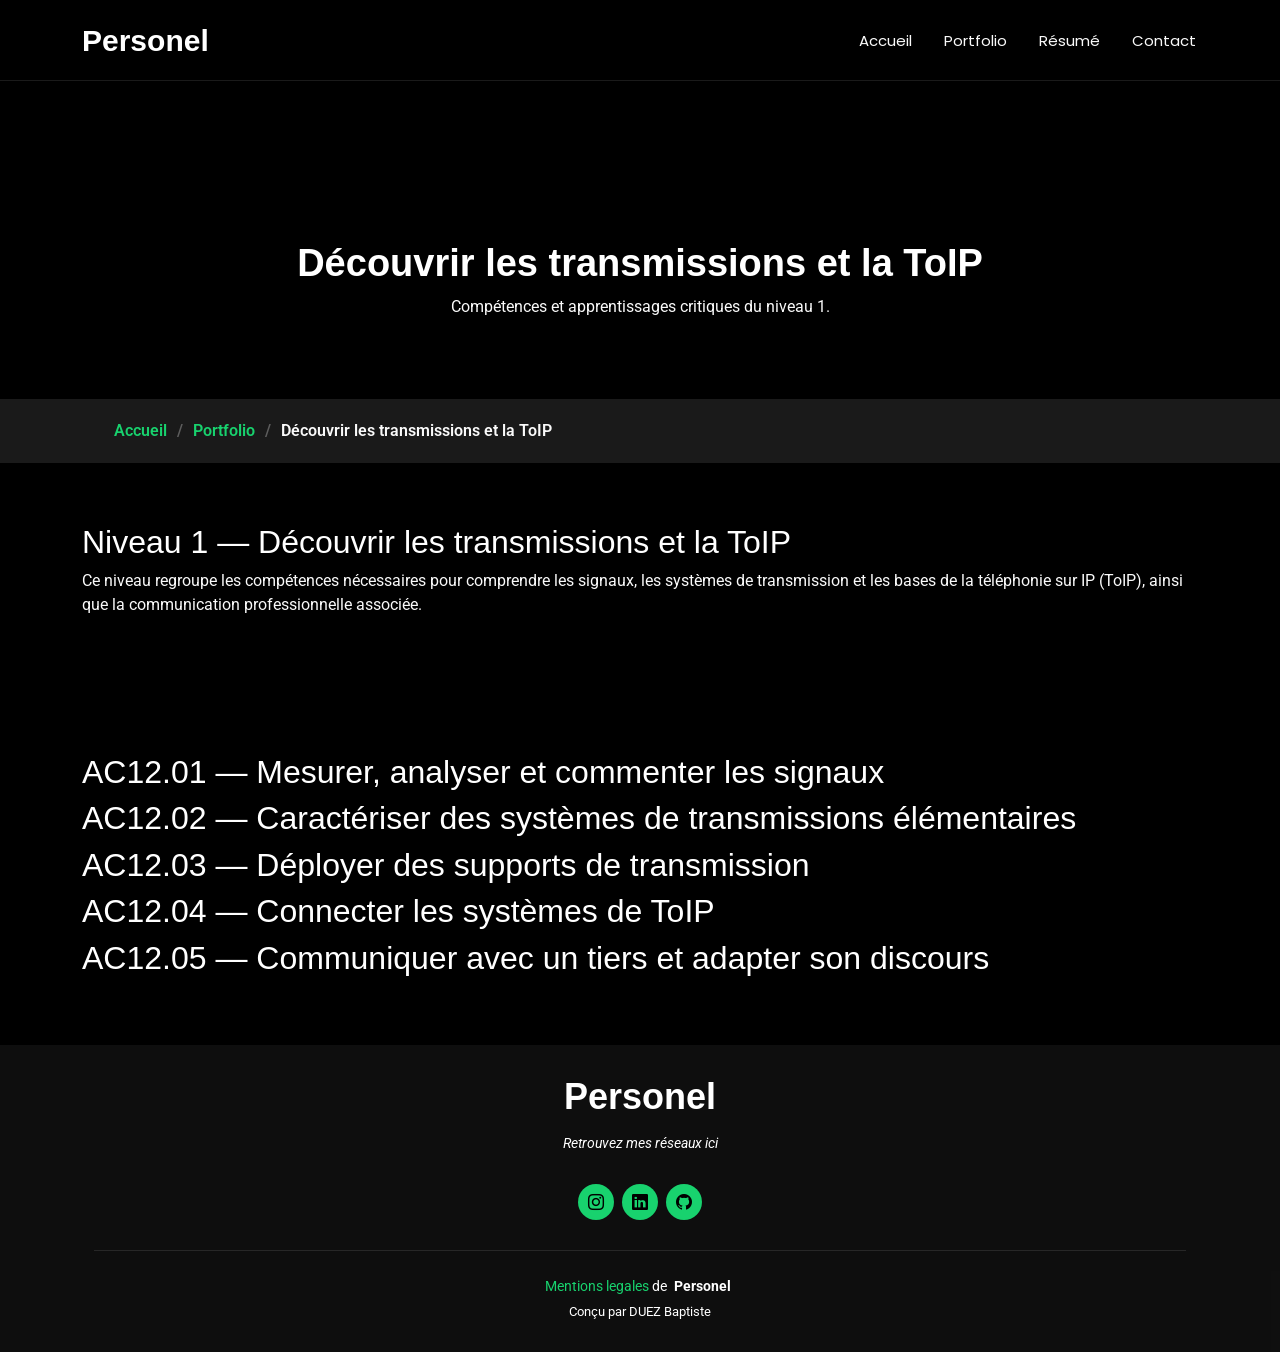
==== connecter.html @ 6147642f "mise en page de administre" ====
<!DOCTYPE html>
<html lang="fr">

<head>
  <meta charset="utf-8" />
  <meta content="width=device-width, initial-scale=1.0" name="viewport" />
  <title>Découvrir les transmissions et la ToIP - Personel</title>
  <meta name="description" content="Découvrir les transmissions et la ToIP - Niveau 1" />
  <meta name="keywords" content="transmissions, ToIP, téléphonie IP, réseau" />

  <!-- Favicons -->
  <link href="assets/img/favicon.png" rel="icon" />
  <link href="assets/img/apple-touch-icon.png" rel="apple-touch-icon" />

  <!-- Fonts -->
  <link href="https://fonts.googleapis.com" rel="preconnect" />
  <link href="https://fonts.gstatic.com" rel="preconnect" crossorigin />
  <link
    href="https://fonts.googleapis.com/css2?family=Roboto:ital,wght@0,100;0,300;0,400;0,500;0,700;0,900;1,100;1,300;1,400;1,500;1,700;1,900&family=Poppins:ital,wght@0,100;0,200;0,300;0,400;0,500;0,600;0,700;0,800;0,900&display=swap"
    rel="stylesheet"
  />

  <!-- Vendor CSS Files -->
  <link href="assets/vendor/bootstrap/css/bootstrap.min.css" rel="stylesheet" />
  <link href="assets/vendor/bootstrap-icons/bootstrap-icons.css" rel="stylesheet" />
  <link href="assets/vendor/aos/aos.css" rel="stylesheet" />
  <link href="assets/vendor/swiper/swiper-bundle.min.css" rel="stylesheet" />
  <link href="assets/vendor/glightbox/css/glightbox.min.css" rel="stylesheet" />

  <!-- Main CSS File -->
  <link href="assets/css/main.css" rel="stylesheet" />
</head>

<body class="starter-page-page">
  <header id="header" class="header d-flex align-items-center fixed-top">
    <div class="container-fluid container-xl position-relative d-flex align-items-center justify-content-between">
      <a href="index.html" class="logo d-flex align-items-center">
        <!-- <img src="assets/img/logo.webp" alt=""> -->
        <h1 class="sitename">Personel</h1>
      </a>

      <nav id="navmenu" class="navmenu">
        <ul>
          <li><a href="index.html">Accueil</a></li>
          <li><a href="portfolio1.html">Portfolio</a></li>
          <li><a href="resume.html">Résumé</a></li>
          <li><a href="contact.html">Contact</a></li>
        </ul>
        <i class="mobile-nav-toggle d-xl-none bi bi-list"></i>
      </nav>
    </div>
  </header>

  <main class="main" style="margin-top: 80px;">
    <div class="page-title" data-aos="fade">
      <div class="heading">
        <div class="container">
          <div class="row d-flex justify-content-center text-center">
            <div class="col-lg-8">
              <h1>Découvrir les transmissions et la ToIP</h1>
              <p class="mb-0">
                Compétences et apprentissages critiques du niveau 1.
              </p>
            </div>
          </div>
        </div>
      </div>

      <nav class="breadcrumbs">
        <div class="container">
          <ol>
            <li><a href="index.html">Accueil</a></li>
            <li><a href="portfolio1.html">Portfolio</a></li>
            <li class="current">Découvrir les transmissions et la ToIP</li>
          </ol>
        </div>
      </nav>
    </div>

    <div class="container">

      <!-- NIVEAU -->
      <div class="section">
        <h2>Niveau 1 — Découvrir les transmissions et la ToIP</h2>
        <p>
          Ce niveau regroupe les compétences nécessaires pour comprendre les signaux, les systèmes de transmission
          et les bases de la téléphonie sur IP (ToIP), ainsi que la communication professionnelle associée.
        </p>
      </div>

      <!-- AC12.* -->
      <div class="section">
        <h2 class="ac-title" data-target="ac12-01">AC12.01 — Mesurer, analyser et commenter les signaux</h2>
        <div id="ac12-01" class="ac-content">
          <p>
            Utilisation d’outils de mesure (oscilloscope, multimètre, analyseur) pour observer les signaux,
            interpréter leurs caractéristiques (amplitude, fréquence, forme d’onde) et en tirer des conclusions
            sur la qualité de la transmission.
          </p>
        </div>

        <h2 class="ac-title" data-target="ac12-02">AC12.02 — Caractériser des systèmes de transmissions élémentaires</h2>
        <div id="ac12-02" class="ac-content">
          <p>
            Étude des systèmes de transmission simples (analogiques et numériques), découverte de la modélisation
            mathématique de leur fonctionnement (atténuation, bande passante, bruit) et compréhension de leur impact
            sur la qualité de service.
          </p>
        </div>

        <h2 class="ac-title" data-target="ac12-03">AC12.03 — Déployer des supports de transmission</h2>
        <div id="ac12-03" class="ac-content">
          <p>
            Mise en œuvre de supports de transmission (paire torsadée, fibre optique, coaxial), respect des normes
            de câblage, tests de continuité et de performance, et documentation des installations réalisées.
          </p>
        </div>

        <h2 class="ac-title" data-target="ac12-04">AC12.04 — Connecter les systèmes de ToIP</h2>
        <div id="ac12-04" class="ac-content">
          <p>
            Découverte de la téléphonie sur IP : configuration de téléphones IP, enregistrement sur un IPBX,
            paramétrage réseau de base (VLAN voix, QoS) et vérification de la qualité des communications.
          </p>
        </div>

        <h2 class="ac-title" data-target="ac12-05">AC12.05 — Communiquer avec un tiers et adapter son discours</h2>
        <div id="ac12-05" class="ac-content">
          <p>
            Savoir échanger avec un client, un collaborateur ou un interlocuteur non technique, reformuler un besoin,
            vulgariser des notions techniques et adapter son vocabulaire, son ton et sa langue au contexte professionnel.
          </p>
        </div>
      </div>
    </div>
  </main>

  <footer id="footer" class="footer dark-background">
    <div class="container">
      <h3 class="sitename">Personel</h3>
      <p>Retrouvez mes réseaux ici</p>
      <div class="social-links d-flex justify-content-center">
        <a href="https://www.instagram.com/bapt3340/?igsh=cGdwMTJibDRyNnVz&utm_source=qr"><i class="bi bi-instagram"></i></a>
        <a href="https://www.linkedin.com/in/baptiste-duez-33872a397/?skipRedirect=true"><i class="bi bi-linkedin"></i></a>
        <a href="https://github.com/baptiste-duez"><i class="bi bi-github"></i></a>
      </div>
      <div class="container">
        <div class="copyright">
          <span><a href="mention_legals.html">Mentions legales</a></span> de <strong class="px-1 sitename">Personel</strong>
        </div>
        <div class="credits">
          Conçu par DUEZ Baptiste
        </div>
      </div>
    </div>
  </footer>

  <!-- Scroll Top -->
  <a href="#" id="scroll-top" class="scroll-top d-flex align-items-center justify-content-center">
    <i class="bi bi-arrow-up-short"></i>
  </a>

  <!-- Preloader -->
  <div id="preloader"></div>

  <!-- Vendor JS Files -->
  <script src="assets/vendor/bootstrap/js/bootstrap.bundle.min.js"></script>
  <script src="assets/vendor/php-email-form/validate.js"></script>
  <script src="assets/vendor/aos/aos.js"></script>
  <script src="assets/vendor/typed.js/typed.umd.js"></script>
  <script src="assets/vendor/purecounter/purecounter_vanilla.js"></script>
  <script src="assets/vendor/waypoints/noframework.waypoints.js"></script>
  <script src="assets/vendor/swiper/swiper-bundle.min.js"></script>
  <script src="assets/vendor/glightbox/js/glightbox.min.js"></script>
  <script src="assets/vendor/imagesloaded/imagesloaded.pkgd.min.js"></script>
  <script src="assets/vendor/isotope-layout/isotope.pkgd.min.js"></script>

  <!-- Main JS File -->
  <script src="assets/js/main.js"></script>
  <script>
    document.querySelectorAll('.ac-title').forEach(title => {
      title.addEventListener('click', () => {
        const target = document.getElementById(title.dataset.target);

        // Ferme tous les autres
        document.querySelectorAll('.ac-content').forEach(content => {
          if (content !== target) content.style.display = 'none';
        });

        // Ouvre / ferme celui cliqué
        target.style.display = (target.style.display === 'block') ? 'none' : 'block';
      });
    });
  </script>

</body>

</html>
---- assets/css/main.css ----
/**
* Template Name: Personal
* Template URL: https://bootstrapmade.com/personal-free-resume-bootstrap-template/
* Updated: Mar 05 2025 with Bootstrap v5.3.3
* Author: BootstrapMade.com
* License: https://bootstrapmade.com/license/
*/

/*--------------------------------------------------------------
# Font & Color Variables
# Help: https://bootstrapmade.com/color-system/
--------------------------------------------------------------*/
/* Fonts */
:root {
  --default-font: "Roboto",  system-ui, -apple-system, "Segoe UI", Roboto, "Helvetica Neue", Arial, "Noto Sans", "Liberation Sans", sans-serif, "Apple Color Emoji", "Segoe UI Emoji", "Segoe UI Symbol", "Noto Color Emoji";
  --heading-font: "Raleway",  sans-serif;
  --nav-font: "Poppins",  sans-serif;
}

/* Global Colors - The following color variables are used throughout the website. Updating them here will change the color scheme of the entire website */
:root { 
  --background-color: #000000; /* Background color for the entire website, including individual sections */
  --default-color: #fafafa; /* Default color used for the majority of the text content across the entire website */
  --heading-color: #ffffff; /* Color for headings, subheadings and title throughout the website */
  --accent-color: #18d26e; /* Accent color that represents your brand on the website. It's used for buttons, links, and other elements that need to stand out */
  --surface-color: #1a1a1a; /* The surface color is used as a background of boxed elements within sections, such as cards, icon boxes, or other elements that require a visual separation from the global background. */
  --contrast-color: #000000; /* Contrast color for text, ensuring readability against backgrounds of accent, heading, or default colors. */
}

/* Nav Menu Colors - The following color variables are used specifically for the navigation menu. They are separate from the global colors to allow for more customization options */
:root {
  --nav-color: #fafafa;  /* The default color of the main navmenu links */
  --nav-hover-color: #18d26e; /* Applied to main navmenu links when they are hovered over or active */
  --nav-mobile-background-color: #1a1a1a; /* Used as the background color for mobile navigation menu */
  --nav-dropdown-background-color: #1a1a1a; /* Used as the background color for dropdown items that appear when hovering over primary navigation items */
  --nav-dropdown-color: #fafafa; /* Used for navigation links of the dropdown items in the navigation menu. */
  --nav-dropdown-hover-color: #18d26e; /* Similar to --nav-hover-color, this color is applied to dropdown navigation links when they are hovered over. */
}

/* Color Presets - These classes override global colors when applied to any section or element, providing reuse of the sam color scheme. */

.light-background {
  --background-color: #1a1a1a;
  --surface-color: #343434;
}

.dark-background {
  --background-color: rgba(15, 15, 15, 0.975);
  --default-color: #ffffff;
  --heading-color: #ffffff;
  --surface-color: #292929f9;
  --contrast-color: #000000;
}

/* Smooth scroll */
:root {
  scroll-behavior: smooth;
}

/*--------------------------------------------------------------
# General Styling & Shared Classes
--------------------------------------------------------------*/
body {
  color: var(--default-color);
  background-color: var(--background-color);
  font-family: var(--default-font);
}

a {
  color: var(--accent-color);
  text-decoration: none;
  transition: 0.3s;
}

a:hover {
  color: color-mix(in srgb, var(--accent-color), transparent 25%);
  text-decoration: none;
}

h1,
h2,
h3,
h4,
h5,
h6 {
  color: var(--heading-color);
  font-family: var(--heading-font);
}

/* PHP Email Form Messages
------------------------------*/
.php-email-form .error-message {
  display: none;
  background: #df1529;
  color: #ffffff;
  text-align: left;
  padding: 15px;
  margin-bottom: 24px;
  font-weight: 600;
}

.php-email-form .sent-message {
  display: none;
  color: #ffffff;
  background: #059652;
  text-align: center;
  padding: 15px;
  margin-bottom: 24px;
  font-weight: 600;
}

.php-email-form .loading {
  display: none;
  background: var(--surface-color);
  text-align: center;
  padding: 15px;
  margin-bottom: 24px;
}

.php-email-form .loading:before {
  content: "";
  display: inline-block;
  border-radius: 50%;
  width: 24px;
  height: 24px;
  margin: 0 10px -6px 0;
  border: 3px solid var(--accent-color);
  border-top-color: var(--surface-color);
  animation: php-email-form-loading 1s linear infinite;
}

@keyframes php-email-form-loading {
  0% {
    transform: rotate(0deg);
  }

  100% {
    transform: rotate(360deg);
  }
}

/*--------------------------------------------------------------
# Global Header
--------------------------------------------------------------*/
.header {
  --background-color: rgba(0, 0, 0, 0);
  color: var(--default-color);
  background-color: var(--background-color);
  padding: 15px 0;
  transition: all 0.5s;
  z-index: 997;
}

.header .logo {
  line-height: 1;
}

.header .logo img {
  max-height: 32px;
  margin-right: 8px;
}

.header .logo h1 {
  font-size: 30px;
  margin: 0;
  font-weight: 700;
  color: var(--heading-color);
}

.scrolled .header {
  box-shadow: 0px 0 18px rgba(0, 0, 0, 0.1);
}

/* Global Header on Scroll
------------------------------*/
.scrolled .header {
  --background-color: rgba(0, 0, 0, 0.8);
}

/*--------------------------------------------------------------
# Navigation Menu
--------------------------------------------------------------*/
/* Desktop Navigation */
@media (min-width: 1200px) {
  .navmenu {
    padding: 0;
  }

  .navmenu ul {
    margin: 0;
    padding: 0;
    display: flex;
    list-style: none;
    align-items: center;
  }

  .navmenu li {
    position: relative;
  }

  .navmenu>ul>li {
    white-space: nowrap;
    padding: 15px 14px;
  }

  .navmenu>ul>li:last-child {
    padding-right: 0;
  }

  .navmenu a,
  .navmenu a:focus {
    color: var(--nav-color);
    font-size: 15px;
    padding: 0 2px;
    font-family: var(--nav-font);
    font-weight: 400;
    display: flex;
    align-items: center;
    justify-content: space-between;
    white-space: nowrap;
    transition: 0.3s;
    position: relative;
  }

  .navmenu a i,
  .navmenu a:focus i {
    font-size: 12px;
    line-height: 0;
    margin-left: 5px;
    transition: 0.3s;
  }

  .navmenu>ul>li>a:before {
    content: "";
    position: absolute;
    height: 2px;
    bottom: -6px;
    left: 0;
    background-color: var(--nav-hover-color);
    visibility: hidden;
    width: 0px;
    transition: all 0.3s ease-in-out 0s;
  }

  .navmenu a:hover:before,
  .navmenu li:hover>a:before,
  .navmenu .active:before {
    visibility: visible;
    width: 25px;
  }

  .navmenu li:hover>a,
  .navmenu .active,
  .navmenu .active:focus {
    color: var(--nav-hover-color);
  }

  .navmenu .dropdown ul {
    margin: 0;
    padding: 10px 0;
    background: var(--nav-dropdown-background-color);
    display: block;
    position: absolute;
    visibility: hidden;
    left: 14px;
    top: 130%;
    opacity: 0;
    transition: 0.3s;
    border-radius: 4px;
    z-index: 99;
    box-shadow: 0px 0px 30px rgba(0, 0, 0, 0.1);
  }

  .navmenu .dropdown ul li {
    min-width: 200px;
  }

  .navmenu .dropdown ul a {
    padding: 10px 20px;
    font-size: 15px;
    text-transform: none;
    color: var(--nav-dropdown-color);
  }

  .navmenu .dropdown ul a i {
    font-size: 12px;
  }

  .navmenu .dropdown ul a:hover,
  .navmenu .dropdown ul .active:hover,
  .navmenu .dropdown ul li:hover>a {
    color: var(--nav-dropdown-hover-color);
  }

  .navmenu .dropdown:hover>ul {
    opacity: 1;
    top: 100%;
    visibility: visible;
  }

  .navmenu .dropdown .dropdown ul {
    top: 0;
    left: -90%;
    visibility: hidden;
  }

  .navmenu .dropdown .dropdown:hover>ul {
    opacity: 1;
    top: 0;
    left: -100%;
    visibility: visible;
  }
}

/* Mobile Navigation */
@media (max-width: 1199px) {
  .mobile-nav-toggle {
    color: var(--nav-color);
    font-size: 28px;
    line-height: 0;
    margin-right: 10px;
    cursor: pointer;
    transition: color 0.3s;
  }

  .navmenu {
    padding: 0;
    z-index: 9997;
  }

  .navmenu ul {
    display: none;
    list-style: none;
    position: absolute;
    inset: 60px 20px 20px 20px;
    padding: 10px 0;
    margin: 0;
    border-radius: 6px;
    background-color: var(--nav-mobile-background-color);
    border: 1px solid color-mix(in srgb, var(--default-color), transparent 90%);
    box-shadow: none;
    overflow-y: auto;
    transition: 0.3s;
    z-index: 9998;
  }

  .navmenu a,
  .navmenu a:focus {
    color: var(--nav-dropdown-color);
    padding: 10px 20px;
    font-family: var(--nav-font);
    font-size: 17px;
    font-weight: 500;
    display: flex;
    align-items: center;
    justify-content: space-between;
    white-space: nowrap;
    transition: 0.3s;
  }

  .navmenu a i,
  .navmenu a:focus i {
    font-size: 12px;
    line-height: 0;
    margin-left: 5px;
    width: 30px;
    height: 30px;
    display: flex;
    align-items: center;
    justify-content: center;
    border-radius: 50%;
    transition: 0.3s;
    background-color: color-mix(in srgb, var(--accent-color), transparent 90%);
  }

  .navmenu a i:hover,
  .navmenu a:focus i:hover {
    background-color: var(--accent-color);
    color: var(--contrast-color);
  }

  .navmenu a:hover,
  .navmenu .active,
  .navmenu .active:focus {
    color: var(--nav-dropdown-hover-color);
  }

  .navmenu .active i,
  .navmenu .active:focus i {
    background-color: var(--accent-color);
    color: var(--contrast-color);
    transform: rotate(180deg);
  }

  .navmenu .dropdown ul {
    position: static;
    display: none;
    z-index: 99;
    padding: 10px 0;
    margin: 10px 20px;
    background-color: var(--nav-dropdown-background-color);
    transition: all 0.5s ease-in-out;
  }

  .navmenu .dropdown ul ul {
    background-color: rgba(33, 37, 41, 0.1);
  }

  .navmenu .dropdown>.dropdown-active {
    display: block;
    background-color: rgba(33, 37, 41, 0.03);
  }

  .mobile-nav-active {
    overflow: hidden;
  }

  .mobile-nav-active .mobile-nav-toggle {
    color: #fff;
    position: absolute;
    font-size: 32px;
    top: 15px;
    right: 15px;
    margin-right: 0;
    z-index: 9999;
  }

  .mobile-nav-active .navmenu {
    position: fixed;
    overflow: hidden;
    inset: 0;
    background: rgba(33, 37, 41, 0.8);
    transition: 0.3s;
  }

  .mobile-nav-active .navmenu>ul {
    display: block;
  }
}

/*--------------------------------------------------------------
# Global Footer
--------------------------------------------------------------*/
.footer {
  color: var(--default-color);
  background-color: var(--background-color);
  font-size: 14px;
  text-align: center;
  padding: 30px 0;
  position: relative;
}

.footer h3 {
  font-size: 36px;
  font-weight: 700;
  position: relative;
  padding: 0;
  margin: 0 0 15px 0;
}

.footer p {
  font-size: 15;
  font-style: italic;
  padding: 0;
  margin: 0 0 30px 0;
}

.footer .social-links {
  margin: 0 0 30px 0;
}

.footer .social-links a {
  font-size: 16px;
  display: flex;
  align-items: center;
  justify-content: center;
  background: var(--accent-color);
  color: var(--contrast-color);
  line-height: 1;
  margin: 0 4px;
  border-radius: 50%;
  text-align: center;
  width: 36px;
  height: 36px;
  transition: 0.3s;
}

.footer .social-links a:hover {
  background: color-mix(in srgb, var(--accent-color), transparent 20%);
  text-decoration: none;
}

.footer .copyright {
  padding-top: 25px;
  border-top: 1px solid color-mix(in srgb, var(--default-color), transparent 90%);
}

.footer .credits {
  font-size: 13px;
  padding-top: 5px;
}

/*--------------------------------------------------------------
# Preloader
--------------------------------------------------------------*/
#preloader {
  position: fixed;
  inset: 0;
  z-index: 999999;
  overflow: hidden;
  background: var(--background-color);
  transition: all 0.6s ease-out;
}

#preloader:before {
  content: "";
  position: fixed;
  top: calc(50% - 30px);
  left: calc(50% - 30px);
  border: 6px solid #ffffff;
  border-color: var(--accent-color) transparent var(--accent-color) transparent;
  border-radius: 50%;
  width: 60px;
  height: 60px;
  animation: animate-preloader 1.5s linear infinite;
}

@keyframes animate-preloader {
  0% {
    transform: rotate(0deg);
  }

  100% {
    transform: rotate(360deg);
  }
}

/*--------------------------------------------------------------
# Scroll Top Button
--------------------------------------------------------------*/
.scroll-top {
  position: fixed;
  visibility: hidden;
  opacity: 0;
  right: 15px;
  bottom: -15px;
  z-index: 99999;
  background-color: var(--accent-color);
  width: 44px;
  height: 44px;
  border-radius: 50px;
  transition: all 0.4s;
}

.scroll-top i {
  font-size: 24px;
  color: var(--contrast-color);
  line-height: 0;
}

.scroll-top:hover {
  background-color: color-mix(in srgb, var(--accent-color), transparent 20%);
  color: var(--contrast-color);
}

.scroll-top.active {
  visibility: visible;
  opacity: 1;
  bottom: 15px;
}

/*--------------------------------------------------------------
# Disable aos animation delay on mobile devices
--------------------------------------------------------------*/
@media screen and (max-width: 768px) {
  [data-aos-delay] {
    transition-delay: 0 !important;
  }
}

/*--------------------------------------------------------------
# Global Page Titles & Breadcrumbs
--------------------------------------------------------------*/
.page-title {
  color: var(--default-color);
  background-color: var(--background-color);
  position: relative;
}

.page-title .heading {
  padding: 160px 0 80px 0;
  border-top: 1px solid color-mix(in srgb, var(--default-color), transparent 90%);
}

.page-title .heading h1 {
  font-size: 38px;
  font-weight: 700;
}

.page-title nav {
  background-color: color-mix(in srgb, var(--default-color), transparent 90%);
  padding: 20px 0;
}

.page-title nav ol {
  display: flex;
  flex-wrap: wrap;
  list-style: none;
  margin: 0;
  font-size: 16px;
  font-weight: 600;
}

.page-title nav ol li+li {
  padding-left: 10px;
}

.page-title nav ol li+li::before {
  content: "/";
  display: inline-block;
  padding-right: 10px;
  color: color-mix(in srgb, var(--default-color), transparent 70%);
}

/*--------------------------------------------------------------
# Global Sections
--------------------------------------------------------------*/
section,
.section {
  color: var(--default-color);
  background-color: var(--background-color);
  padding: 60px 0;
  scroll-margin-top: 100px;
  overflow: clip;
}

@media (max-width: 1199px) {

  section,
  .section {
    scroll-margin-top: 66px;
  }
}

/*--------------------------------------------------------------
# Global Section Titles
--------------------------------------------------------------*/
.section-title {
  padding-bottom: 60px;
  position: relative;
}

.section-title h2 {
  font-size: 14px;
  font-weight: 500;
  padding: 0;
  line-height: 1px;
  margin: 0;
  letter-spacing: 1.5px;
  text-transform: uppercase;
  color: color-mix(in srgb, var(--default-color), transparent 50%);
  position: relative;
}

.section-title h2::after {
  content: "";
  width: 120px;
  height: 1px;
  display: inline-block;
  background: var(--accent-color);
  margin: 4px 10px;
}

.section-title div {
  color: var(--heading-color);
  margin: 0;
  margin: 0;
  font-size: 28px;
  font-weight: 700;
  text-transform: uppercase;
  font-family: var(--heading-font);
}

/*--------------------------------------------------------------
# Hero Section
--------------------------------------------------------------*/
.hero {
  width: 100%;
  min-height: 100vh;
  position: relative;
  padding: 80px 0;
  display: flex;
  align-items: center;
  justify-content: center;
}

.hero img {
  position: absolute;
  inset: 0;
  display: block;
  width: 100%;
  height: 100%;
  object-fit: cover;
  z-index: 1;
}

.hero .container {
  position: relative;
  z-index: 3;
}

.hero h2 {
  margin: 0;
  font-size: 64px;
  font-weight: 700;
}

.hero p {
  margin: 5px 0 0 0;
  font-size: 26px;
}

.hero p span {
  letter-spacing: 1px;
  border-bottom: 2px solid var(--accent-color);
}

.hero .social-links {
  margin-top: 25px;
}

.hero .social-links a {
  background-color: color-mix(in srgb, var(--default-color), transparent 90%);
  color: var(--default-color);
  font-size: 14px;
  width: 40px;
  height: 40px;
  border-radius: 50px;
  display: inline-flex;
  align-items: center;
  justify-content: center;
  margin-right: 20px;
  transition: 0.3s;
}

.hero .social-links a:hover {
  background-color: var(--accent-color);
}

@media (max-width: 768px) {
  .hero h2 {
    font-size: 32px;
  }

  .hero p {
    font-size: 20px;
  }
}

/*--------------------------------------------------------------
# About Section
--------------------------------------------------------------*/
.about .content h2 {
  font-weight: 700;
  font-size: 24px;
}

.about .content ul {
  list-style: none;
  padding: 0;
}

.about .content ul li {
  margin-bottom: 20px;
  display: flex;
  align-items: center;
}

.about .content ul strong {
  margin-right: 10px;
}

.about .content ul i {
  font-size: 16px;
  margin-right: 5px;
  color: var(--accent-color);
  line-height: 0;
}

/*--------------------------------------------------------------
# Stats Section
--------------------------------------------------------------*/
.stats i {
  background-color: var(--surface-color);
  color: var(--accent-color);
  box-shadow: 0px 2px 25px rgba(0, 0, 0, 0.1);
  width: 54px;
  height: 54px;
  font-size: 24px;
  border-radius: 50px;
  border: 2px solid var(--background-color);
  display: inline-flex;
  align-items: center;
  justify-content: center;
  position: relative;
  z-index: 1;
}

.stats .stats-item {
  background-color: var(--surface-color);
  margin-top: -27px;
  padding: 30px 30px 25px 30px;
  width: 100%;
  position: relative;
  text-align: center;
  box-shadow: 0px 2px 35px rgba(0, 0, 0, 0.1);
  border-radius: 4px;
  z-index: 0;
}

.stats .stats-item span {
  font-size: 36px;
  display: block;
  font-weight: 700;
  color: color-mix(in srgb, var(--default-color), transparent 20%);
}

.stats .stats-item p {
  padding: 0;
  margin: 0;
  font-family: var(--heading-font);
  font-size: 16px;
}

/*--------------------------------------------------------------
# Skills Section
--------------------------------------------------------------*/
.skills .progress {
  height: 60px;
  display: block;
  background: none;
  border-radius: 0;
}

.skills .progress .skill {
  color: var(--heading-color);
  padding: 0;
  margin: 0 0 6px 0;
  text-transform: uppercase;
  display: block;
  font-weight: 600;
  font-family: var(--heading-font);
}

.skills .progress .skill .val {
  float: right;
  font-style: normal;
}

.skills .progress-bar-wrap {
  background: color-mix(in srgb, var(--default-color), transparent 90%);
  height: 10px;
}

.skills .progress-bar {
  width: 1px;
  height: 10px;
  transition: 0.9s;
  background-color: var(--accent-color);
}

/*--------------------------------------------------------------
# Interests Section
--------------------------------------------------------------*/
.interests .features-item {
  background-color: var(--surface-color);
  display: flex;
  align-items: center;
  padding: 20px;
  transition: 0.3s;
  border: 1px solid color-mix(in srgb, var(--default-color), transparent 90%);
  position: relative;
}

.interests .features-item i {
  font-size: 32px;
  padding-right: 10px;
  line-height: 0;
}

.interests .features-item h3 {
  font-weight: 700;
  margin: 0;
  padding: 0;
  line-height: 1;
  font-size: 16px;
}

.interests .features-item h3 a {
  color: var(--heading-color);
  transition: 0.3s;
}

.interests .features-item:hover {
  border-color: var(--accent-color);
}

.interests .features-item:hover h3 a {
  color: var(--accent-color);
}

/*--------------------------------------------------------------
# Testimonials Section
--------------------------------------------------------------*/
.testimonials .testimonials-carousel,
.testimonials .testimonials-slider {
  overflow: hidden;
}

.testimonials .testimonial-item {
  box-sizing: content-box;
  min-height: 320px;
}

.testimonials .testimonial-item .testimonial-img {
  width: 90px;
  border-radius: 50%;
  margin: -40px 0 0 40px;
  position: relative;
  z-index: 2;
  border: 6px solid var(--background-color);
}

.testimonials .testimonial-item h3 {
  font-size: 18px;
  font-weight: bold;
  margin: 10px 0 5px 45px;
}

.testimonials .testimonial-item h4 {
  font-size: 14px;
  color: color-mix(in srgb, var(--default-color), transparent 20%);
  margin: 0 0 0 45px;
}

.testimonials .testimonial-item .quote-icon-left,
.testimonials .testimonial-item .quote-icon-right {
  color: color-mix(in srgb, var(--accent-color), transparent 50%);
  font-size: 26px;
  line-height: 0;
}

.testimonials .testimonial-item .quote-icon-left {
  display: inline-block;
  left: -5px;
  position: relative;
}

.testimonials .testimonial-item .quote-icon-right {
  display: inline-block;
  right: -5px;
  position: relative;
  top: 10px;
  transform: scale(-1, -1);
}

.testimonials .testimonial-item p {
  font-style: italic;
  margin: 0 15px 0 15px;
  padding: 20px 20px 60px 20px;
  background: var(--surface-color);
  border-radius: 6px;
  position: relative;
  z-index: 1;
}

.testimonials .swiper-wrapper {
  height: auto;
}

.testimonials .swiper-pagination {
  margin-top: 20px;
  position: relative;
}

.testimonials .swiper-pagination .swiper-pagination-bullet {
  width: 12px;
  height: 12px;
  background-color: var(--background-color);
  opacity: 1;
  border: 1px solid var(--accent-color);
}

.testimonials .swiper-pagination .swiper-pagination-bullet-active {
  background-color: var(--accent-color);
}

/*--------------------------------------------------------------
# Resume Section
--------------------------------------------------------------*/
.resume .resume-title {
  color: var(--heading-color);
  font-size: 26px;
  font-weight: 700;
  margin-top: 20px;
  margin-bottom: 20px;
}

.resume .resume-item {
  padding: 0 0 20px 20px;
  margin-top: -2px;
  border-left: 2px solid var(--accent-color);
  position: relative;
}

.resume .resume-item h4 {
  line-height: 18px;
  font-size: 18px;
  font-weight: 600;
  text-transform: uppercase;
  color: color-mix(in srgb, var(--default-color), transparent 20%);
  margin-bottom: 10px;
}

.resume .resume-item h5 {
  font-size: 16px;
  padding: 5px 15px;
  display: inline-block;
  font-weight: 600;
  margin-bottom: 10px;
}

.resume .resume-item ul {
  padding-left: 20px;
}

.resume .resume-item ul li {
  padding-bottom: 10px;
}

.resume .resume-item:last-child {
  padding-bottom: 0;
}

.resume .resume-item::before {
  content: "";
  position: absolute;
  width: 16px;
  height: 16px;
  border-radius: 50px;
  left: -9px;
  top: 0;
  background: var(--background-color);
  border: 2px solid var(--accent-color);
}

/*--------------------------------------------------------------
# Services Section
--------------------------------------------------------------*/
.services .service-item {
  background-color: var(--surface-color);
  text-align: center;
  padding: 80px 20px;
  transition: all ease-in-out 0.3s;
  height: 100%;
}

.services .service-item .icon {
  margin: 0 auto;
  width: 64px;
  height: 64px;
  background: var(--accent-color);
  border-radius: 4px;
  display: flex;
  align-items: center;
  justify-content: center;
  margin-bottom: 20px;
  transition: 0.3s;
  transform-style: preserve-3d;
}

.services .service-item .icon i {
  color: var(--contrast-color);
  font-size: 28px;
  transition: ease-in-out 0.3s;
}

.services .service-item .icon::before {
  position: absolute;
  content: "";
  left: -8px;
  top: -8px;
  height: 100%;
  width: 100%;
  background: color-mix(in srgb, var(--accent-color), transparent 80%);
  border-radius: 5px;
  transition: all 0.3s ease-out 0s;
  transform: translateZ(-1px);
}

.services .service-item h3 {
  font-weight: 700;
  margin: 10px 0 15px 0;
  font-size: 22px;
}

.services .service-item p {
  line-height: 24px;
  font-size: 14px;
  margin-bottom: 0;
}

.services .service-item:hover {
  background: var(--accent-color);
  border-color: var(--accent-color);
}

.services .service-item:hover .icon {
  background: var(--surface-color);
}

.services .service-item:hover .icon i {
  color: var(--accent-color);
}

.services .service-item:hover .icon::before {
  background: color-mix(in srgb, var(--background-color), transparent 70%);
}

.services .service-item:hover h3,
.services .service-item:hover p {
  color: var(--contrast-color);
}

/*--------------------------------------------------------------
# Service Details Section
--------------------------------------------------------------*/
.service-details .services-list {
  background-color: var(--surface-color);
  padding: 10px 30px;
  border: 1px solid color-mix(in srgb, var(--default-color), transparent 90%);
  margin-bottom: 20px;
}

.service-details .services-list a {
  display: block;
  line-height: 1;
  padding: 8px 0 8px 15px;
  border-left: 3px solid color-mix(in srgb, var(--default-color), transparent 70%);
  margin: 20px 0;
  color: color-mix(in srgb, var(--default-color), transparent 20%);
  transition: 0.3s;
}

.service-details .services-list a.active {
  color: var(--heading-color);
  font-weight: 700;
  border-color: var(--accent-color);
}

.service-details .services-list a:hover {
  border-color: var(--accent-color);
}

.service-details .services-img {
  margin-bottom: 20px;
}

.service-details h3 {
  font-size: 26px;
  font-weight: 700;
}

.service-details h4 {
  font-size: 20px;
  font-weight: 700;
}

.service-details p {
  font-size: 15px;
}

.service-details ul {
  list-style: none;
  padding: 0;
  font-size: 15px;
}

.service-details ul li {
  padding: 5px 0;
  display: flex;
  align-items: center;
}

.service-details ul i {
  font-size: 20px;
  margin-right: 8px;
  color: var(--accent-color);
}

/*--------------------------------------------------------------
# Portfolio Section
--------------------------------------------------------------*/
.portfolio .portfolio-filters {
  padding: 0;
  margin: 0 auto 20px auto;
  list-style: none;
  text-align: center;
}

.portfolio .portfolio-filters li {
  cursor: pointer;
  display: inline-block;
  padding: 0;
  font-size: 18px;
  font-weight: 500;
  margin: 0 10px;
  line-height: 1;
  margin-bottom: 5px;
  transition: all 0.3s ease-in-out;
}

.portfolio .portfolio-filters li:hover,
.portfolio .portfolio-filters li.filter-active {
  color: var(--accent-color);
}

.portfolio .portfolio-filters li:first-child {
  margin-left: 0;
}

.portfolio .portfolio-filters li:last-child {
  margin-right: 0;
}

@media (max-width: 575px) {
  .portfolio .portfolio-filters li {
    font-size: 14px;
    margin: 0 5px;
  }
}

.portfolio .portfolio-content {
  position: relative;
  overflow: hidden;
}

.portfolio .portfolio-content img {
  transition: 0.3s;
}

.portfolio .portfolio-content .portfolio-info {
  opacity: 0;
  position: absolute;
  inset: 0;
  z-index: 3;
  transition: all ease-in-out 0.3s;
  background: rgba(0, 0, 0, 0.6);
  padding: 15px;
}

.portfolio .portfolio-content .portfolio-info h4 {
  font-size: 14px;
  padding: 5px 10px;
  font-weight: 400;
  color: #ffffff;
  display: inline-block;
  background-color: var(--accent-color);
}

.portfolio .portfolio-content .portfolio-info p {
  position: absolute;
  bottom: 10px;
  text-align: center;
  display: inline-block;
  left: 0;
  right: 0;
  font-size: 16px;
  font-weight: 600;
  color: rgba(255, 255, 255, 0.8);
}

.portfolio .portfolio-content .portfolio-info .preview-link,
.portfolio .portfolio-content .portfolio-info .details-link {
  position: absolute;
  left: calc(50% - 40px);
  font-size: 26px;
  top: calc(50% - 14px);
  color: #fff;
  transition: 0.3s;
  line-height: 1.2;
}

.portfolio .portfolio-content .portfolio-info .preview-link:hover,
.portfolio .portfolio-content .portfolio-info .details-link:hover {
  color: var(--accent-color);
}

.portfolio .portfolio-content .portfolio-info .details-link {
  left: 50%;
  font-size: 34px;
  line-height: 0;
}

.portfolio .portfolio-content:hover .portfolio-info {
  opacity: 1;
}

.portfolio .portfolio-content:hover img {
  transform: scale(1.1);
}

/*--------------------------------------------------------------
# Portfolio Details Section
--------------------------------------------------------------*/
.portfolio-details .portfolio-details-slider img {
  width: 100%;
}

.portfolio-details .portfolio-details-slider .swiper-pagination {
  margin-top: 20px;
  position: relative;
}

.portfolio-details .portfolio-details-slider .swiper-pagination .swiper-pagination-bullet {
  width: 12px;
  height: 12px;
  background-color: color-mix(in srgb, var(--default-color), transparent 85%);
  opacity: 1;
}

.portfolio-details .portfolio-details-slider .swiper-pagination .swiper-pagination-bullet-active {
  background-color: var(--accent-color);
}

.portfolio-details .portfolio-info {
  background-color: var(--surface-color);
  padding: 30px;
  box-shadow: 0px 0 30px rgba(0, 0, 0, 0.1);
}

.portfolio-details .portfolio-info h3 {
  font-size: 22px;
  font-weight: 700;
  margin-bottom: 20px;
  padding-bottom: 20px;
  border-bottom: 1px solid color-mix(in srgb, var(--default-color), transparent 85%);
}

.portfolio-details .portfolio-info ul {
  list-style: none;
  padding: 0;
  font-size: 15px;
}

.portfolio-details .portfolio-info ul li+li {
  margin-top: 10px;
}

.portfolio-details .portfolio-description {
  padding-top: 30px;
}

.portfolio-details .portfolio-description h2 {
  font-size: 26px;
  font-weight: 700;
  margin-bottom: 20px;
}

.portfolio-details .portfolio-description p {
  padding: 0;
  color: color-mix(in srgb, var(--default-color), transparent 30%);
}

/*--------------------------------------------------------------
# Starter Section Section
--------------------------------------------------------------*/
.starter-section {
  /* Add your styles here */
}

/*--------------------------------------------------------------
# Contact Section
--------------------------------------------------------------*/
.contact .info-item {
  box-shadow: 0px 0px 20px rgba(0, 0, 0, 0.1);
  padding: 20px 30px;
}

.contact .info-item .icon {
  color: var(--contrast-color);
  background-color: var(--accent-color);
  width: 56px;
  height: 56px;
  font-size: 24px;
  display: flex;
  justify-content: center;
  align-items: center;
  transition: all 0.3s ease-in-out;
  border-radius: 50%;
  margin-right: 15px;
}

.contact .info-item h3 {
  font-size: 18px;
  font-weight: 700;
  margin: 0 0 2px 0;
}

.contact .info-item p {
  padding: 0;
  margin-bottom: 0;
  font-size: 14px;
}

.contact .info-item .social-links a {
  font-size: 24px;
  display: inline-block;
  line-height: 1;
  margin: 4px 6px 0 0;
  transition: 0.3s;
  color: color-mix(in srgb, var(--default-color), transparent 50%);
}

.contact .info-item .social-links a:hover {
  color: var(--accent-color);
}

.contact .php-email-form {
  box-shadow: 0px 0px 20px rgba(0, 0, 0, 0.1);
  padding: 30px;
  margin-top: 30px;
}

@media (max-width: 575px) {
  .contact .php-email-form {
    padding: 20px;
  }
}

.contact .php-email-form input[type=text],
.contact .php-email-form input[type=email],
.contact .php-email-form textarea {
  color: var(--default-color);
  background-color: color-mix(in srgb, var(--background-color), transparent 50%);
  border-color: color-mix(in srgb, var(--default-color), transparent 80%);
  font-size: 14px;
  padding: 10px 15px;
  box-shadow: none;
  border-radius: 0;
}

.contact .php-email-form input[type=text]:focus,
.contact .php-email-form input[type=email]:focus,
.contact .php-email-form textarea:focus {
  border-color: var(--accent-color);
}

.contact .php-email-form input[type=text]::placeholder,
.contact .php-email-form input[type=email]::placeholder,
.contact .php-email-form textarea::placeholder {
  color: color-mix(in srgb, var(--default-color), transparent 70%);
}

.contact .php-email-form button[type=submit] {
  color: var(--contrast-color);
  background: var(--accent-color);
  border: 0;
  padding: 10px 30px;
  transition: 0.4s;
  border-radius: 50px;
}

.contact .php-email-form button[type=submit]:hover {
  background: color-mix(in srgb, var(--accent-color), transparent 20%);
}

.ac-content {
  display: none;
  padding: 10px 0;
  animation: fadeIn 0.3s ease-in-out;
}

.ac-title {
  cursor: pointer;
  transition: color 0.2s ease;
}

.ac-title:hover {
  color: #0d6efd;
}

@keyframes fadeIn {
  from { opacity: 0; transform: translateY(-5px); }
  to { opacity: 1; transform: translateY(0); }
}
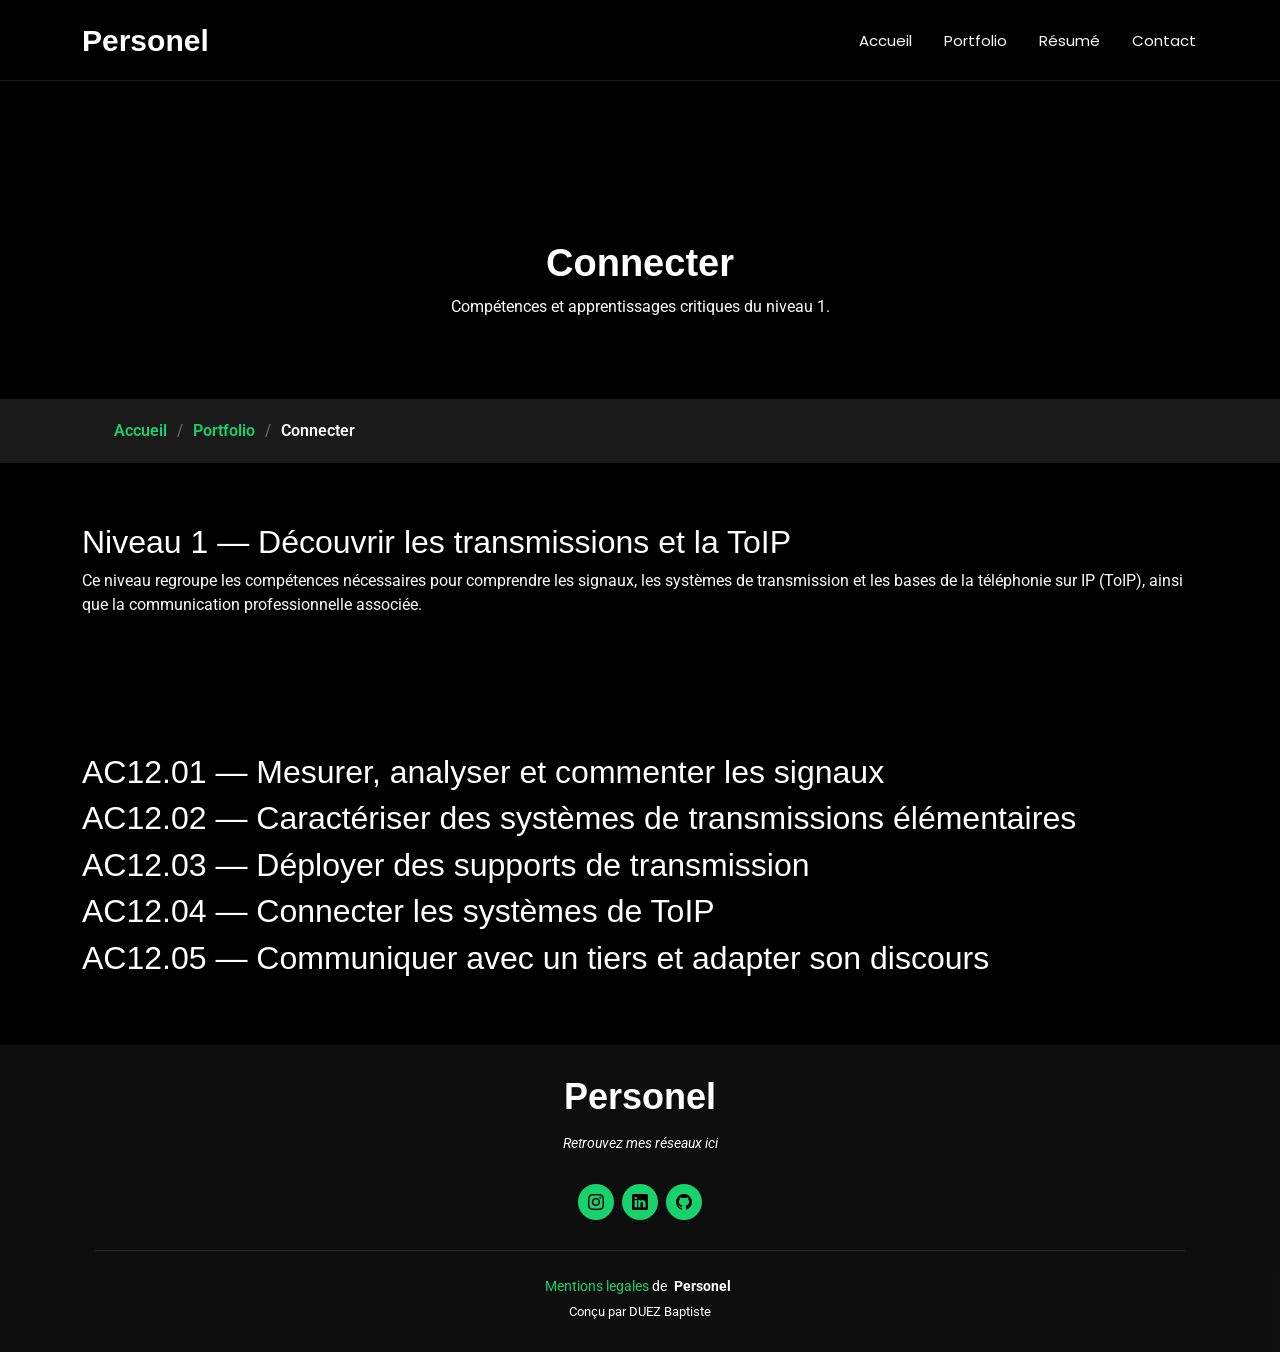
==== commit b744d67d: "mise en page de programmer" ====
--- a/connecter.html
+++ b/connecter.html
@@ -4,7 +4,7 @@
 <head>
   <meta charset="utf-8" />
   <meta content="width=device-width, initial-scale=1.0" name="viewport" />
-  <title>Découvrir les transmissions et la ToIP - Personel</title>
+  <title>Connecter - Personel</title>
   <meta name="description" content="Découvrir les transmissions et la ToIP - Niveau 1" />
   <meta name="keywords" content="transmissions, ToIP, téléphonie IP, réseau" />
 
@@ -57,7 +57,7 @@
         <div class="container">
           <div class="row d-flex justify-content-center text-center">
             <div class="col-lg-8">
-              <h1>Découvrir les transmissions et la ToIP</h1>
+              <h1>Connecter</h1>
               <p class="mb-0">
                 Compétences et apprentissages critiques du niveau 1.
               </p>
@@ -71,7 +71,7 @@
           <ol>
             <li><a href="index.html">Accueil</a></li>
             <li><a href="portfolio1.html">Portfolio</a></li>
-            <li class="current">Découvrir les transmissions et la ToIP</li>
+            <li class="current">Connecter</li>
           </ol>
         </div>
       </nav>
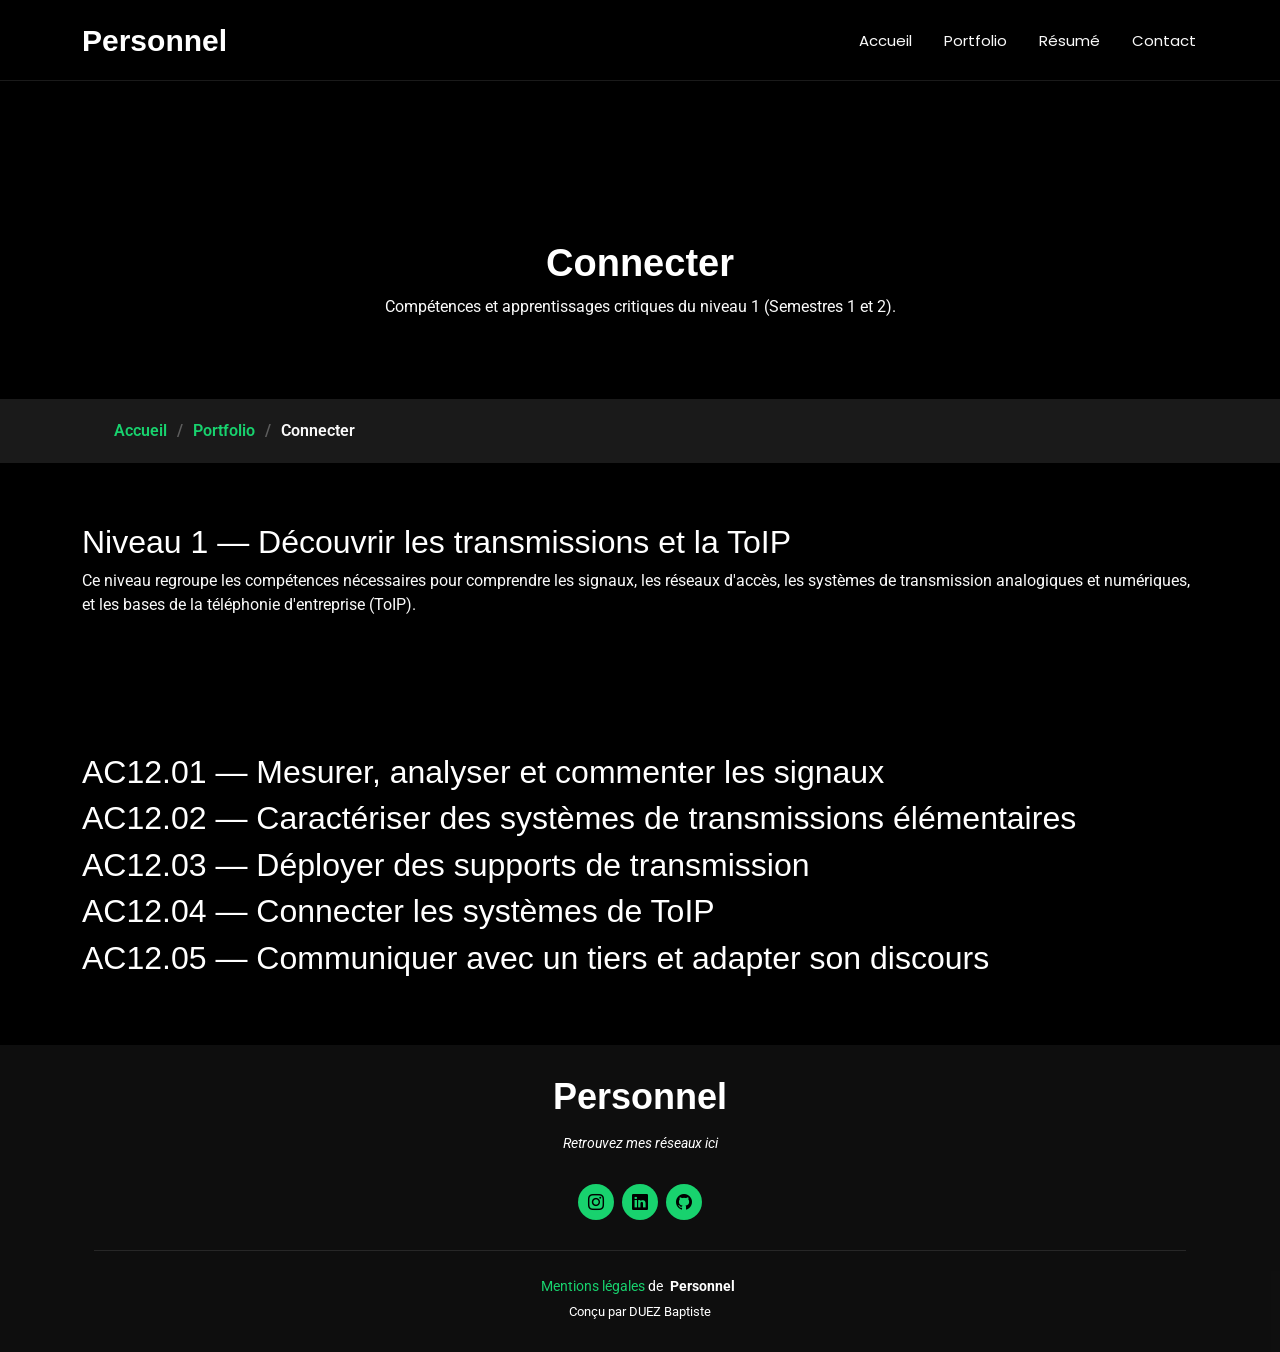
==== commit 068c423b: "mise a jour des page administrer, connectrer et programmer" ====
--- a/connecter.html
+++ b/connecter.html
@@ -4,30 +4,23 @@
 <head>
   <meta charset="utf-8" />
   <meta content="width=device-width, initial-scale=1.0" name="viewport" />
-  <title>Connecter - Personel</title>
+  <title>Connecter - Personnel</title>
   <meta name="description" content="Découvrir les transmissions et la ToIP - Niveau 1" />
   <meta name="keywords" content="transmissions, ToIP, téléphonie IP, réseau" />
 
-  <!-- Favicons -->
   <link href="assets/img/favicon.png" rel="icon" />
   <link href="assets/img/apple-touch-icon.png" rel="apple-touch-icon" />
 
-  <!-- Fonts -->
   <link href="https://fonts.googleapis.com" rel="preconnect" />
   <link href="https://fonts.gstatic.com" rel="preconnect" crossorigin />
-  <link
-    href="https://fonts.googleapis.com/css2?family=Roboto:ital,wght@0,100;0,300;0,400;0,500;0,700;0,900;1,100;1,300;1,400;1,500;1,700;1,900&family=Poppins:ital,wght@0,100;0,200;0,300;0,400;0,500;0,600;0,700;0,800;0,900&display=swap"
-    rel="stylesheet"
-  />
-
-  <!-- Vendor CSS Files -->
+  <link href="https://fonts.googleapis.com/css2?family=Roboto:ital,wght@0,100;0,300;0,400;0,500;0,700;0,900;1,100;1,300;1,400;1,500;1,700;1,900&family=Poppins:ital,wght@0,100;0,200;0,300;0,400;0,500;0,600;0,700;0,800;0,900&display=swap" rel="stylesheet" />
+
   <link href="assets/vendor/bootstrap/css/bootstrap.min.css" rel="stylesheet" />
   <link href="assets/vendor/bootstrap-icons/bootstrap-icons.css" rel="stylesheet" />
   <link href="assets/vendor/aos/aos.css" rel="stylesheet" />
   <link href="assets/vendor/swiper/swiper-bundle.min.css" rel="stylesheet" />
   <link href="assets/vendor/glightbox/css/glightbox.min.css" rel="stylesheet" />
 
-  <!-- Main CSS File -->
   <link href="assets/css/main.css" rel="stylesheet" />
 </head>
 
@@ -35,8 +28,7 @@
   <header id="header" class="header d-flex align-items-center fixed-top">
     <div class="container-fluid container-xl position-relative d-flex align-items-center justify-content-between">
       <a href="index.html" class="logo d-flex align-items-center">
-        <!-- <img src="assets/img/logo.webp" alt=""> -->
-        <h1 class="sitename">Personel</h1>
+        <h1 class="sitename">Personnel</h1>
       </a>
 
       <nav id="navmenu" class="navmenu">
@@ -59,7 +51,7 @@
             <div class="col-lg-8">
               <h1>Connecter</h1>
               <p class="mb-0">
-                Compétences et apprentissages critiques du niveau 1.
+                Compétences et apprentissages critiques du niveau 1 (Semestres 1 et 2).
               </p>
             </div>
           </div>
@@ -79,57 +71,280 @@
 
     <div class="container">
 
-      <!-- NIVEAU -->
       <div class="section">
         <h2>Niveau 1 — Découvrir les transmissions et la ToIP</h2>
         <p>
-          Ce niveau regroupe les compétences nécessaires pour comprendre les signaux, les systèmes de transmission
-          et les bases de la téléphonie sur IP (ToIP), ainsi que la communication professionnelle associée.
+          Ce niveau regroupe les compétences nécessaires pour comprendre les signaux, les réseaux d'accès, les systèmes de transmission
+          analogiques et numériques, et les bases de la téléphonie d'entreprise (ToIP).
         </p>
       </div>
 
-      <!-- AC12.* -->
       <div class="section">
         <h2 class="ac-title" data-target="ac12-01">AC12.01 — Mesurer, analyser et commenter les signaux</h2>
         <div id="ac12-01" class="ac-content">
-          <p>
-            Utilisation d’outils de mesure (oscilloscope, multimètre, analyseur) pour observer les signaux,
-            interpréter leurs caractéristiques (amplitude, fréquence, forme d’onde) et en tirer des conclusions
-            sur la qualité de la transmission.
-          </p>
+          <div class="row">
+            <div class="col-md-4 mb-3">
+              <div style="background:#343434;color:white;padding:20px;border-radius:12px;">
+                <h5>⚡ Ce que j’ai fait</h5>
+                <p>Mesure, paramétrage et observation de signaux périodiques, étude de spectres de fréquences au S1, puis analyse de systèmes linéaires et de réponses fréquentielles au S2.</p>
+              </div>
+            </div>
+            <div class="col-md-4 mb-3">
+              <div style="background:#343434;color:white;padding:20px;border-radius:12px;">
+                <h5>🛠️ Comment je l'ai fait ?</h5>
+                <p>Manipulations d'oscilloscopes et de générateurs de signaux en TP de Mathématiques du signal (R1.13) puis en Signaux et systèmes pour les transmissions (R2.05).</p>
+              </div>
+            </div>
+            <div class="col-md-4 mb-3">
+              <div style="background:#343434;color:white;padding:20px;border-radius:12px;">
+                <h5>🎯 Pourquoi je l'ai fait ?</h5>
+                <p>Pour être capable d'interpréter les propriétés physiques d'un signal électrique ou électromagnétique afin de valider sa conformité avant injection sur un support physique.</p>
+              </div>
+            </div>
+            <div class="col-md-4 mb-3">
+              <div style="background:#343434;color:white;padding:20px;border-radius:12px;">
+                <h5>⚠️ Mes difficultés</h5>
+                <p>Comprendre et appliquer les transformations mathématiques (Séries de Fourier au S1, Transformée de Laplace au S2) pour modéliser le comportement des signaux continus.</p>
+              </div>
+            </div>
+            <div class="col-md-4 mb-3">
+              <div style="background:#343434;color:white;padding:20px;border-radius:12px;">
+                <h5>💡 Ce que j'ai appris</h5>
+                <p>Manipuler les filtres et analyser l'impact d'une fonction de transfert sur la forme temporelle d'un signal à la sortie d'un circuit.</p>
+              </div>
+            </div>
+            <div class="col-md-4 mb-3">
+              <div style="background:#343434;color:white;padding:20px;border-radius:12px;">
+                <h5>🔄 Amélioration</h5>
+                <p>Gagner en rapidité lors de la configuration manuelle des échelles de l'oscilloscope numérique lors de l'étude de signaux complexes ou fortement atténués.</p>
+              </div>
+            </div>
+            <div class="col-md-12 mb-3">
+              <div style="background:#343434;color:white;padding:20px;border-radius:12px;">
+                <h5>📁 Preuves</h5>
+                <p>Voici un compte-rendu d'un tp: 
+                </p>
+                <a href="assets/fichier/Compte_rendu_TP2R105.pdf" download="Compte_rendu_TP2R105.pdf" class="btn btn-success">
+                  <i class="bi bi-download"></i> Télécharger le rapport de téléphonie
+                </a>
+              </div>
+            </div>
+          </div>
         </div>
 
         <h2 class="ac-title" data-target="ac12-02">AC12.02 — Caractériser des systèmes de transmissions élémentaires</h2>
         <div id="ac12-02" class="ac-content">
-          <p>
-            Étude des systèmes de transmission simples (analogiques et numériques), découverte de la modélisation
-            mathématique de leur fonctionnement (atténuation, bande passante, bruit) et compréhension de leur impact
-            sur la qualité de service.
-          </p>
+          <div class="row">
+            <div class="col-md-4 mb-3">
+              <div style="background:#343434;color:white;padding:20px;border-radius:12px;">
+                <h5>⚡ Ce que j’ai fait</h5>
+                <p>Étude théorique des affaiblissements de lignes au S1, suivie de l'analyse approfondie des techniques de numérisation (échantillonnage, quantification) et de modulations de porteuses (AM, FM) au S2.</p>
+              </div>
+            </div>
+            <div class="col-md-4 mb-3">
+              <div style="background:#343434;color:white;padding:20px;border-radius:12px;">
+                <h5>🛠️ Comment je l'ai fait ?</h5>
+                <p>À travers les cours et les séances de TD/TP en Mathématiques des transmissions (R1.14 / R2.14) et en Numérisation de l'information (R2.06).</p>
+              </div>
+            </div>
+            <div class="col-md-4 mb-3">
+              <div style="background:#343434;color:white;padding:20px;border-radius:12px;">
+                <h5>🎯 Pourquoi je l'ai fait ?</h5>
+                <p>Afin de comprendre comment l'information binaire est convertie en signaux analogiques complexes pour transiter sur de longues distances sans pertes majeures.</p>
+              </div>
+            </div>
+            <div class="col-md-4 mb-3">
+              <div style="background:#343434;color:white;padding:20px;border-radius:12px;">
+                <h5>⚠️ Mes difficultés</h5>
+                <p>Assimiler le fonctionnement du théorème de Shannon et évaluer l'erreur de quantification lors de la conversion Analogique-Numérique (CAN).</p>
+              </div>
+            </div>
+            <div class="col-md-4 mb-3">
+              <div style="background:#343434;color:white;padding:20px;border-radius:12px;">
+                <h5>💡 Ce que j'ai appris</h5>
+                <p>La différence fondamentale entre la bande de base et la transmission sur porteuse modulée, ainsi que le calcul de l'efficacité spectrale.</p>
+              </div>
+            </div>
+            <div class="col-md-4 mb-3">
+              <div style="background:#343434;color:white;padding:20px;border-radius:12px;">
+                <h5>🔄 Amélioration</h5>
+                <p>Mieux appréhender les techniques de modulations numériques avancées qui seront exploitées au niveau supérieur.</p>
+              </div>
+            </div>
+            <div class="col-md-12 mb-3">
+              <div style="background:#343434;color:white;padding:20px;border-radius:12px;">
+                <h5>📁 Preuves</h5>
+                <p>Pas encore débuté la SAE2.02, donc pas encore de preuve concrète.</p>
+                
+              </div>
+            </div>
+          </div>
         </div>
 
         <h2 class="ac-title" data-target="ac12-03">AC12.03 — Déployer des supports de transmission</h2>
         <div id="ac12-03" class="ac-content">
-          <p>
-            Mise en œuvre de supports de transmission (paire torsadée, fibre optique, coaxial), respect des normes
-            de câblage, tests de continuité et de performance, et documentation des installations réalisées.
-          </p>
+          <div class="row">
+            <div class="col-md-4 mb-3">
+              <div style="background:#343434;color:white;padding:20px;border-radius:12px;">
+                <h5>⚡ Ce que j’ai fait</h5>
+                <p>Sertissage de câbles en paires torsadées (RJ45) au S1, raccordement de jarretières et étude des baies de brassage, complétés par l'analyse des propriétés de propagation guidée au S2.</p>
+              </div>
+            </div>
+            <div class="col-md-4 mb-3">
+              <div style="background:#343434;color:white;padding:20px;border-radius:12px;">
+                <h5>🛠️ Comment je l'ai fait ?</h5>
+                <p>Ateliers de manipulation physique en R1.05 (Supports de transmission pour les réseaux) et raccordements en salle de câblage.</p>
+              </div>
+            </div>
+            <div class="col-md-4 mb-3">
+              <div style="background:#343434;color:white;padding:20px;border-radius:12px;">
+                <h5>🎯 Pourquoi je l'ai fait ?</h5>
+                <p>Pour être capable de déployer et de valider la couche physique (couche 1 du modèle OSI) indispensable à l'établissement de toute liaison réseau.</p>
+              </div>
+            </div>
+            <div class="col-md-4 mb-3">
+              <div style="background:#343434;color:white;padding:20px;border-radius:12px;">
+                <h5>⚠️ Mes difficultés</h5>
+                <p>Le respect de la longueur maximale de détorsadage des fils de cuivre pour éviter la diaphonie, et la manipulation délicate des connecteurs de fibre optique.</p>
+              </div>
+            </div>
+            <div class="col-md-4 mb-3">
+              <div style="background:#343434;color:white;padding:20px;border-radius:12px;">
+                <h5>💡 Ce que j'ai appris</h5>
+                <p>Le câblage selon les normes EIA/TIA 568A/568B, l'utilisation d'un testeur de continuité et l'identification des causes de pertes de puissance optique.</p>
+              </div>
+            </div>
+            <div class="col-md-4 mb-3">
+              <div style="background:#343434;color:white;padding:20px;border-radius:12px;">
+                <h5>🔄 Amélioration</h5>
+                <p>Augmenter ma régularité et ma rapidité lors de la préparation des conducteurs de cuivre avant sertissage.</p>
+              </div>
+            </div>
+            <div class="col-md-12 mb-3">
+              <div style="background:#343434;color:white;padding:20px;border-radius:12px;">
+                <h5>📁 Preuves</h5>
+               <p class="mb-2"><strong>lors d'un TP, nous avons du faire :</strong></p>
+    <p class=" mb-3" style="font-size: 14px;">
+      Un déploiement pratique d'un support en cuivre d'un mètre :
+    </p>
+    <div class="row" style="font-size: 14px;">
+      <div class="col-md-6">
+        <h6>Sertissage RJ45 :</h6>
+        <p  style="font-size: 13px;">Dénudage du câble, détorsadage des paires, alignement des 8 conducteurs selon la norme <strong>EIA/TIA 568B</strong> (câble droit) et raccordement mécanique à la pince à sertir sur des connecteurs Cat 6.</p>
+      </div>
+      <div class="col-md-6">
+        <h6>Certification et Étalonnage :</h6>
+        <p  style="font-size: 13px;">Test de continuité électrique et mesure de la longueur "hors tout" à l'aide du testeur professionnel <strong>VDV II Pro</strong>. Configuration et étalonnage du NVP (Nominal Velocity of Propagation) pour obtenir la longueur exacte.</p>
+      </div>
+              </div>
+            </div>
+          </div>
+        </div>
         </div>
 
         <h2 class="ac-title" data-target="ac12-04">AC12.04 — Connecter les systèmes de ToIP</h2>
         <div id="ac12-04" class="ac-content">
-          <p>
-            Découverte de la téléphonie sur IP : configuration de téléphones IP, enregistrement sur un IPBX,
-            paramétrage réseau de base (VLAN voix, QoS) et vérification de la qualité des communications.
-          </p>
+          <div class="row">
+            <div class="col-md-4 mb-3">
+              <div style="background:#343434;color:white;padding:20px;border-radius:12px;">
+                <h5>⚡ Ce que j’ai fait</h5>
+                <p>Étude des bases logiques des commutateurs de paquets au S1, suivie de la configuration d'autocommutateurs IP (IPBX), déclaration de postes téléphoniques et routage des appels au S2.</p>
+              </div>
+            </div>
+            <div class="col-md-4 mb-3">
+              <div style="background:#343434;color:white;padding:20px;border-radius:12px;">
+                <h5>🛠️ Comment je l'ai fait ?</h5>
+                <p>Concepts réseaux vus en R1.03 puis mise en pratique complète dans le module R2.04 (Initiation à la téléphonie d'entreprise).</p>
+              </div>
+            </div>
+            <div class="col-md-4 mb-3">
+              <div style="background:#343434;color:white;padding:20px;border-radius:12px;">
+                <h5>🎯 Pourquoi je l'ai fait ?</h5>
+                <p>Pour savoir déployer un service de communication unifiée au sein d'une entreprise et acheminer la voix sur le réseau de données existant.</p>
+              </div>
+            </div>
+            <div class="col-md-4 mb-3">
+              <div style="background:#343434;color:white;padding:20px;border-radius:12px;">
+                <h5>⚠️ Mes difficultés</h5>
+                <p>Comprendre la structure des plans de numérotation (dialplans) et la gestion des priorités de flux (QoS) pour éliminer le phénomène de gigue.</p>
+              </div>
+            </div>
+            <div class="col-md-4 mb-3">
+              <div style="background:#343434;color:white;padding:20px;border-radius:12px;">
+                <h5>💡 Ce que j'ai appris</h5>
+                <p>Le rôle du protocole de signalisation SIP, du protocole de transport de flux RTP, et l'intégration de téléphones logiciels (softphones).</p>
+              </div>
+            </div>
+            <div class="col-md-4 mb-3">
+              <div style="background:#343434;color:white;padding:20px;border-radius:12px;">
+                <h5>🔄 Amélioration</h5>
+                <p>Approfondir le paramétrage des passerelles VoIP analogiques/numériques vers le réseau téléphonique commuté public (RTCP).</p>
+              </div>
+            </div>
+            <div class="col-md-12 mb-3">
+              <div style="background:#343434;color:white;padding:20px;border-radius:12px;">
+                <h5>📁 Preuves</h5>
+                <p>Rapport d'installation et de test de liaisons ToIP sur maquette IPBX.</p>
+                <a href="assets/fichier/Compte-rendu_des_TP_de_Téléphonie.pdf" download="Compte-rendu_des_TP_de_Téléphonie.pdf" class="btn btn-success">
+                  <i class="bi bi-download"></i> Télécharger le rapport de téléphonie
+                </a>
+              </div>
+            </div>
+          </div>
         </div>
 
         <h2 class="ac-title" data-target="ac12-05">AC12.05 — Communiquer avec un tiers et adapter son discours</h2>
         <div id="ac12-05" class="ac-content">
-          <p>
-            Savoir échanger avec un client, un collaborateur ou un interlocuteur non technique, reformuler un besoin,
-            vulgariser des notions techniques et adapter son vocabulaire, son ton et sa langue au contexte professionnel.
-          </p>
+          <div class="row">
+            <div class="col-md-4 mb-3">
+              <div style="background:#343434;color:white;padding:20px;border-radius:12px;">
+                <h5>⚡ Ce que j’ai fait</h5>
+                <p>Rédaction de comptes-rendus techniques, présentations orales d'études en groupe et vulgarisation de concepts réseaux complexes tout au long de l'année.</p>
+              </div>
+            </div>
+            <div class="col-md-4 mb-3">
+              <div style="background:#343434;color:white;padding:20px;border-radius:12px;">
+                <h5>🛠️ Comment je l'ai fait ?</h5>
+                <p>Dans le cadre des cours d'Expression-Communication (R1.11 / R211) et de la ressource PPP (RT-FI-R112 - Projet Personnel et Professionnel).</p>
+              </div>
+            </div>
+            <div class="col-md-4 mb-3">
+              <div style="background:#343434;color:white;padding:20px;border-radius:12px;">
+                <h5>🎯 Pourquoi je l'ai fait ?</h5>
+                <p>Afin de pouvoir dialoguer de manière constructive avec des clients ou des collaborateurs d'autres services, comprendre leurs besoins et exposer des solutions sans jargon excessif.</p>
+              </div>
+            </div>
+            <div class="col-md-4 mb-3">
+              <div style="background:#343434;color:white;padding:20px;border-radius:12px;">
+                <h5>⚠️ Mes difficultés</h5>
+                <p>Trouver les analogies adéquates pour expliquer des principes de couches logiques (protocoles) à des personnes sans background informatique.</p>
+              </div>
+            </div>
+            <div class="col-md-4 mb-3">
+              <div style="background:#343434;color:white;padding:20px;border-radius:12px;">
+                <h5>💡 Ce que j'ai appris</h5>
+                <p>Structurer un support visuel épuré, adapter ma posture face à un auditoire et synthétiser des documentations complexes.</p>
+              </div>
+            </div>
+            <div class="col-md-4 mb-3">
+              <div style="background:#343434;color:white;padding:20px;border-radius:12px;">
+                <h5>🔄 Amélioration</h5>
+                <p>Gagner en aisance lors des phases de questions-réponses en public.</p>
+              </div>
+            </div>
+            <div class="col-md-12 mb-3">
+              <div style="background:#343434;color:white;padding:20px;border-radius:12px;">
+                <h5>📁 Preuves</h5>
+                <p>Dossier complet d'étude de secteur métier réalisé dans le cadre de la ressource Projet Personnel et Professionnel.</p>
+                <a href="assets/fichier/Présentation_oral.pdf" download="Présentation_oral.pdf" class="btn btn-success">
+                  <i class="bi bi-download"></i> Télécharger le diaporama
+                </a>
+                <a href="assets/fichier/texte_oral.pdf" download="texte_oral.pdf" class="btn btn-success">
+                  <i class="bi bi-download"></i> Télécharger le texte de mon oral
+                </a>
+              </div>
+            </div>
+          </div>
         </div>
       </div>
     </div>
@@ -137,7 +352,7 @@
 
   <footer id="footer" class="footer dark-background">
     <div class="container">
-      <h3 class="sitename">Personel</h3>
+      <h3 class="sitename">Personnel</h3>
       <p>Retrouvez mes réseaux ici</p>
       <div class="social-links d-flex justify-content-center">
         <a href="https://www.instagram.com/bapt3340/?igsh=cGdwMTJibDRyNnVz&utm_source=qr"><i class="bi bi-instagram"></i></a>
@@ -146,7 +361,7 @@
       </div>
       <div class="container">
         <div class="copyright">
-          <span><a href="mention_legals.html">Mentions legales</a></span> de <strong class="px-1 sitename">Personel</strong>
+          <span><a href="mention_legals.html">Mentions légales</a></span> de <strong class="px-1 sitename">Personnel</strong>
         </div>
         <div class="credits">
           Conçu par DUEZ Baptiste
@@ -155,15 +370,12 @@
     </div>
   </footer>
 
-  <!-- Scroll Top -->
   <a href="#" id="scroll-top" class="scroll-top d-flex align-items-center justify-content-center">
     <i class="bi bi-arrow-up-short"></i>
   </a>
 
-  <!-- Preloader -->
   <div id="preloader"></div>
 
-  <!-- Vendor JS Files -->
   <script src="assets/vendor/bootstrap/js/bootstrap.bundle.min.js"></script>
   <script src="assets/vendor/php-email-form/validate.js"></script>
   <script src="assets/vendor/aos/aos.js"></script>
@@ -175,7 +387,6 @@
   <script src="assets/vendor/imagesloaded/imagesloaded.pkgd.min.js"></script>
   <script src="assets/vendor/isotope-layout/isotope.pkgd.min.js"></script>
 
-  <!-- Main JS File -->
   <script src="assets/js/main.js"></script>
   <script>
     document.querySelectorAll('.ac-title').forEach(title => {
@@ -195,4 +406,4 @@
 
 </body>
 
-</html>
+</html>
--- a/assets/css/main.css
+++ b/assets/css/main.css
@@ -1487,7 +1487,7 @@
 }
 
 .ac-title:hover {
-  color: #0d6efd;
+  color: #18d26e;
 }
 
 @keyframes fadeIn {
